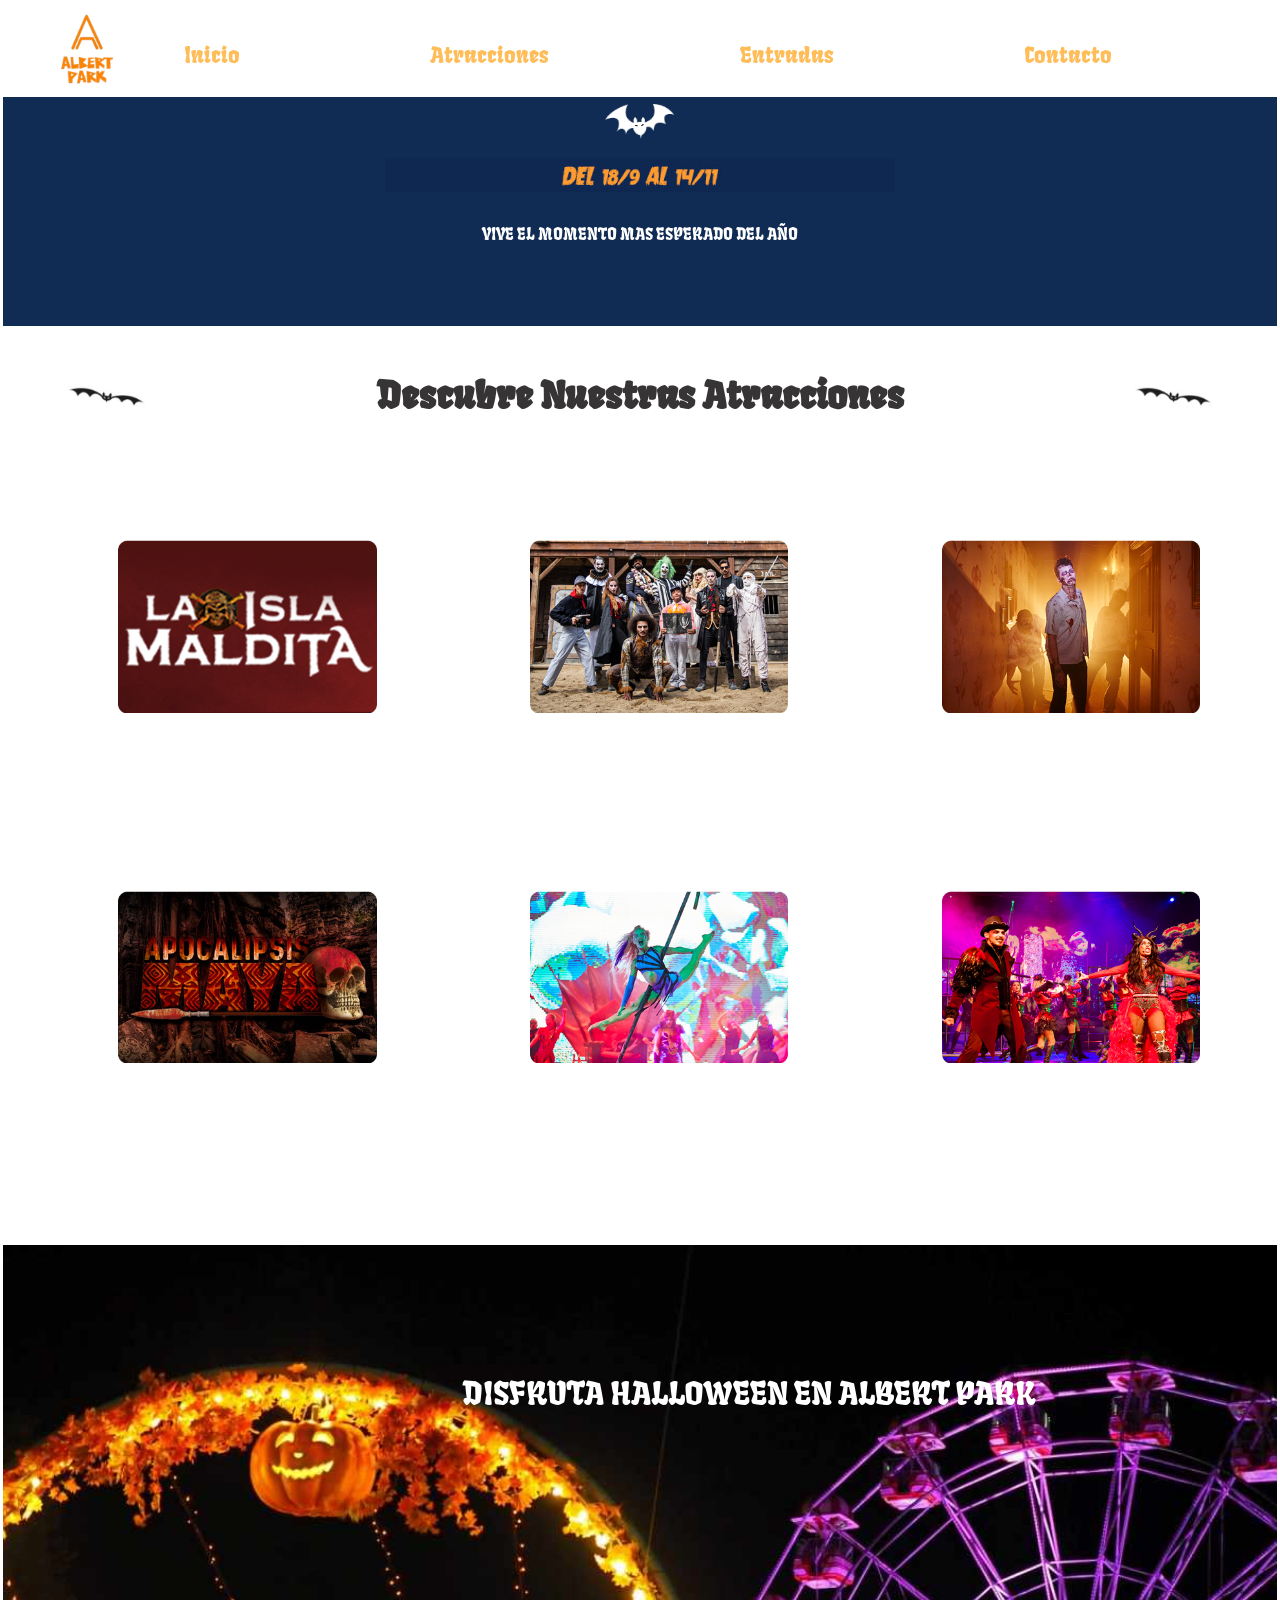
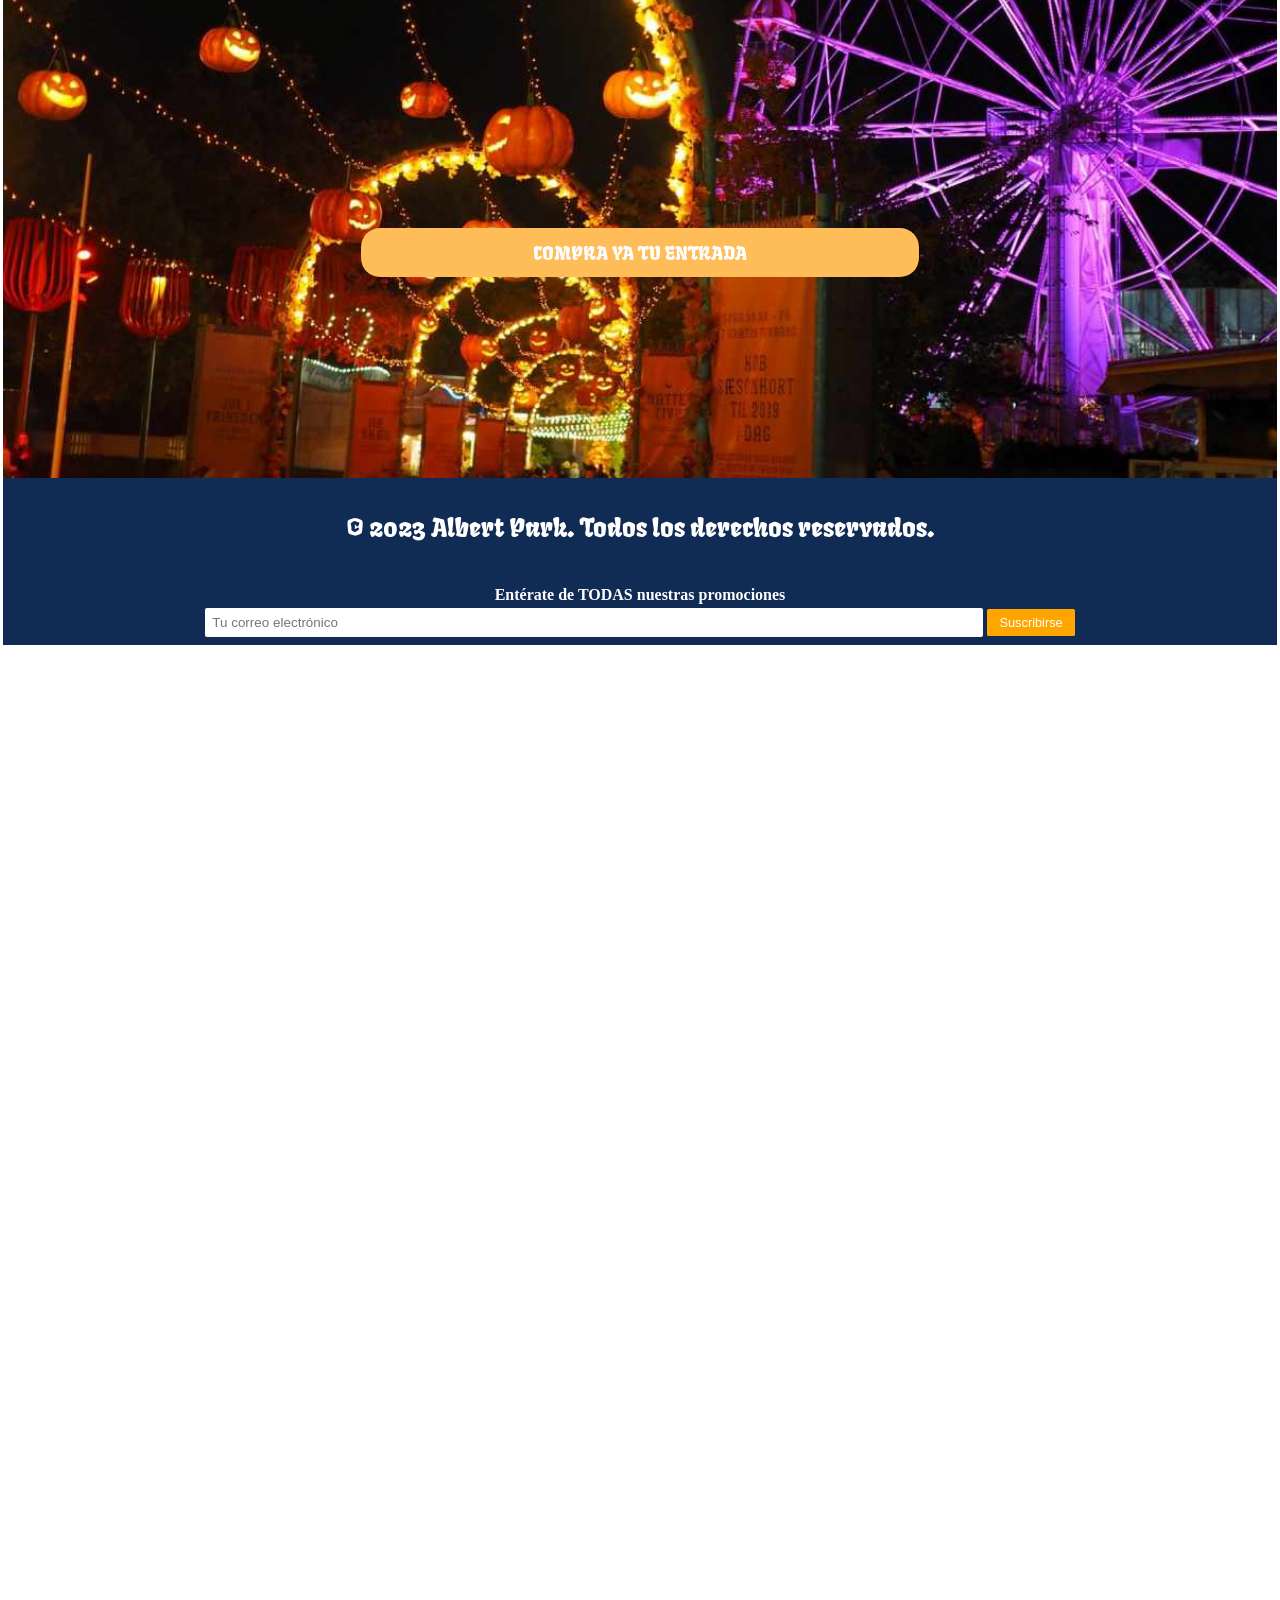
==== albertpark/index.html @ a66fbecc "Add files via upload" ====
<!DOCTYPE html>
<html lang="en">
<head>
    <meta charset="UTF-8">
    <meta http-equiv="X-UA-Compatible" content="IE=edge">
    <meta name="viewport" content="width=device-width, initial-scale=1.0">
    <title>Albert Park</title>
    <link rel="stylesheet" href="./css/style_index.css">
    <link rel="preconnect" href="https://fonts.googleapis.com">
    <link rel="preconnect" href="https://fonts.gstatic.com" crossorigin>
    <link href="https://fonts.googleapis.com/css2?family=Fruktur&display=swap" rel="stylesheet">
    <script src="https://cdn.jsdelivr.net/npm/sweetalert2@11"></script>

</head>


<body>
    <header>
    <nav>
            <div class="navigation">
                <img class="logo-img" src="./img/logo-custom.png" alt="Logo" style="max-width: 180px;">
                <p>
                    <ul id="nav-list">
                        <li><a href="index.html">Inicio</a>
                        </li>
                        <li><a href="atracciones.html">Atracciones</a>
                        </li>
                        <li><a href="entradas.html">Entradas</a>
                        </li>
                        <li><a href="contacto.html">Contacto</a>
                        </li>
                    </ul>
                </p>
            </div>
        </nav>
    </header>

    <main>
        <img class="principal" src="./img/murcielago.png" style="background: #102c54; width:6%;">
        <p><img class="principal" src="./img/fechas.jpg" style="width:40%"></p>
        <p style="font-family: 'Fruktur'">VIVE EL MOMENTO MAS ESPERADO DEL AÑO</p>
        <img class="animacion" src="./img/animation.gif" alt="">
        <p> ㅤ</p>
    </main>
    <div class="box">
        <img src="./img/murcielago-black.png">
        <h1>Descubre Nuestras Atracciones</h1>
        <img src="./img/murcielago-black.png">
    </div>
    </h3>

    <div class="card">
        <a href="atracciones.html"><img src="./img/foto-1.png" alt="Imagen 1"></a>
        <a href="atracciones.html"><img src="./img/foto-2.png" alt="Imagen 2"></a>
        <a href="atracciones.html"><img src="./img/foto-3.png" alt="Imagen 3"></a>
        <a href="atracciones.html"><img src="./img/foto-4.png" alt="Imagen 4"></a>
        <a href="atracciones.html"><img src="./img/foto-5.png" alt="Imagen 5"></a>
        <a href="atracciones.html"><img src="./img/foto-6.png" alt="Imagen 6"></a>
    </div>

    <div class="container">
        <img class="background"src="./img/img_halloween_index_bottom.jpg">
        <div class="top">DISFRUTA HALLOWEEN EN ALBERT PARK</div>
        <div class="bot" id="comprarEntrada">COMPRA YA TU ENTRADA</div>

    </div>
</body>
<footer>
    <div class="footer-content">
        <p>&copy; 2023 Albert Park. Todos los derechos reservados.</p>
    </div>
    <div class="newsletter">
        <h3>Entérate de TODAS nuestras promociones</h3>
        <form id="newsletter-form">
          <input type="email" placeholder="Tu correo electrónico" class="newsletter-input" id="email-input">
          <button class="newsletter-button" id="subscribe-button">Suscribirse</button>
        </form>

    </div>
</footer>

<script src="./script/script_index.js"></script>
</html>
---- albertpark/css/style_index.css ----
@charset "UTF-8";

.navigation {
   justify-content: center;
   display: flex;
   line-height: 170px;
    margin-bottom: 2em;
}
#nav-list li {
    display: inline-block;
    font-size: 18px;
    margin: 20px;
    vertical-align:bottom;
    line-height:normal;

}
.logo-img {
    position: absolute;
    left:8em;
    top:2em;
    margin: 0px 15px 15px 0px;
}
li{
    text-decoration: none;

}
a{
    font-size: 3em;
    text-decoration: none;
    color: #FFBD59
;
    padding:4em;
    font-family: 'Fruktur';
}
main{
    background: #102c54;
    display:grid;
}
.principal{
    display:block;
    margin:auto;
}
p{
    text-align: center;
    font-size: 40px;
    color:white;
    font-family: 'Fruktur';
}
ul{
    text-decoration: none;

}
.card {
    display: grid;
    align-items: center;
    grid-template-columns: repeat(3, 1fr);
    position: relative;
    margin-left: 6em;
}

.card img {
    width: 100%;
    margin-bottom: 50px;
    transition: transform 0.3s;
}

.card img:hover {
    transform: scale(1.2);
}


.box {
    display: flex;
    align-items: center;
    justify-content: space-between;
    margin-bottom: 7em;
    margin-top: 7em;
}

h1 {
    font-family: 'Fruktur';
    font-size: 6em;
    color: #363434;
    margin: 0;
}


.box img {
    margin: 0 10em;
}


 span{
     font-size: 35px;

 }
 .animacion{
    display:block;
    margin:auto;
    width:40%;
    margin-bottom: 30px;
 }
 .background{
    display:block;
    margin:auto;
    margin-top: 200px;
    width: 100%;
    height: 10%;
 }

body{
    zoom: 40%;
}
.top {
    position: absolute;
    top: 2em;
    left: 36%;
    font-size: 5em;
    margin-top: 2em;
  }
.bot {
    position: absolute;
    top: 70%;
    font-size: 3rem;
    background-color: #FFBD59;
    padding: 31px 61px;
    border-radius: 3rem;
    left: 0;
    right: 0;
    margin-left: auto;
    margin-right: auto;
    width: 40%;

  }
  .container {
    position: relative;
    text-align: center;
    color: white;
    font-family: 'Fruktur';
  }


footer {
    background-color: #102c54;
    color: white;
    padding: 20px 0;
    display: flex;
    justify-content: center;
    align-items: center;
    flex-wrap: wrap;
    text-align: center;
}

.footer-content {
    width: 100%;
}

.footer-content p {
    font-size: 4em;
}

.newsletter {
    width: 100%;
    text-align: center;
}

.newsletter h3 {
    font-size: 2.5em;
    margin-bottom: 10px;

}

.newsletter form {
    display: flex;
    align-items: center;
    justify-content: center;
}

.newsletter-input {
    width: 60%;
    padding: 15px;
    margin-right: 10px;
    border: 1px solid #fff;
    border-radius: 4px;
    font-size: 2.1em;
}

.newsletter-button {
    background-color: orange;
    color: white;
    border: none;
    padding: 15px 30px;
    border-radius: 4px;
    cursor: pointer;
    font-size: 2em;
}

.larger-popup {
    width: 1000px;
    font-size: 3em;
}
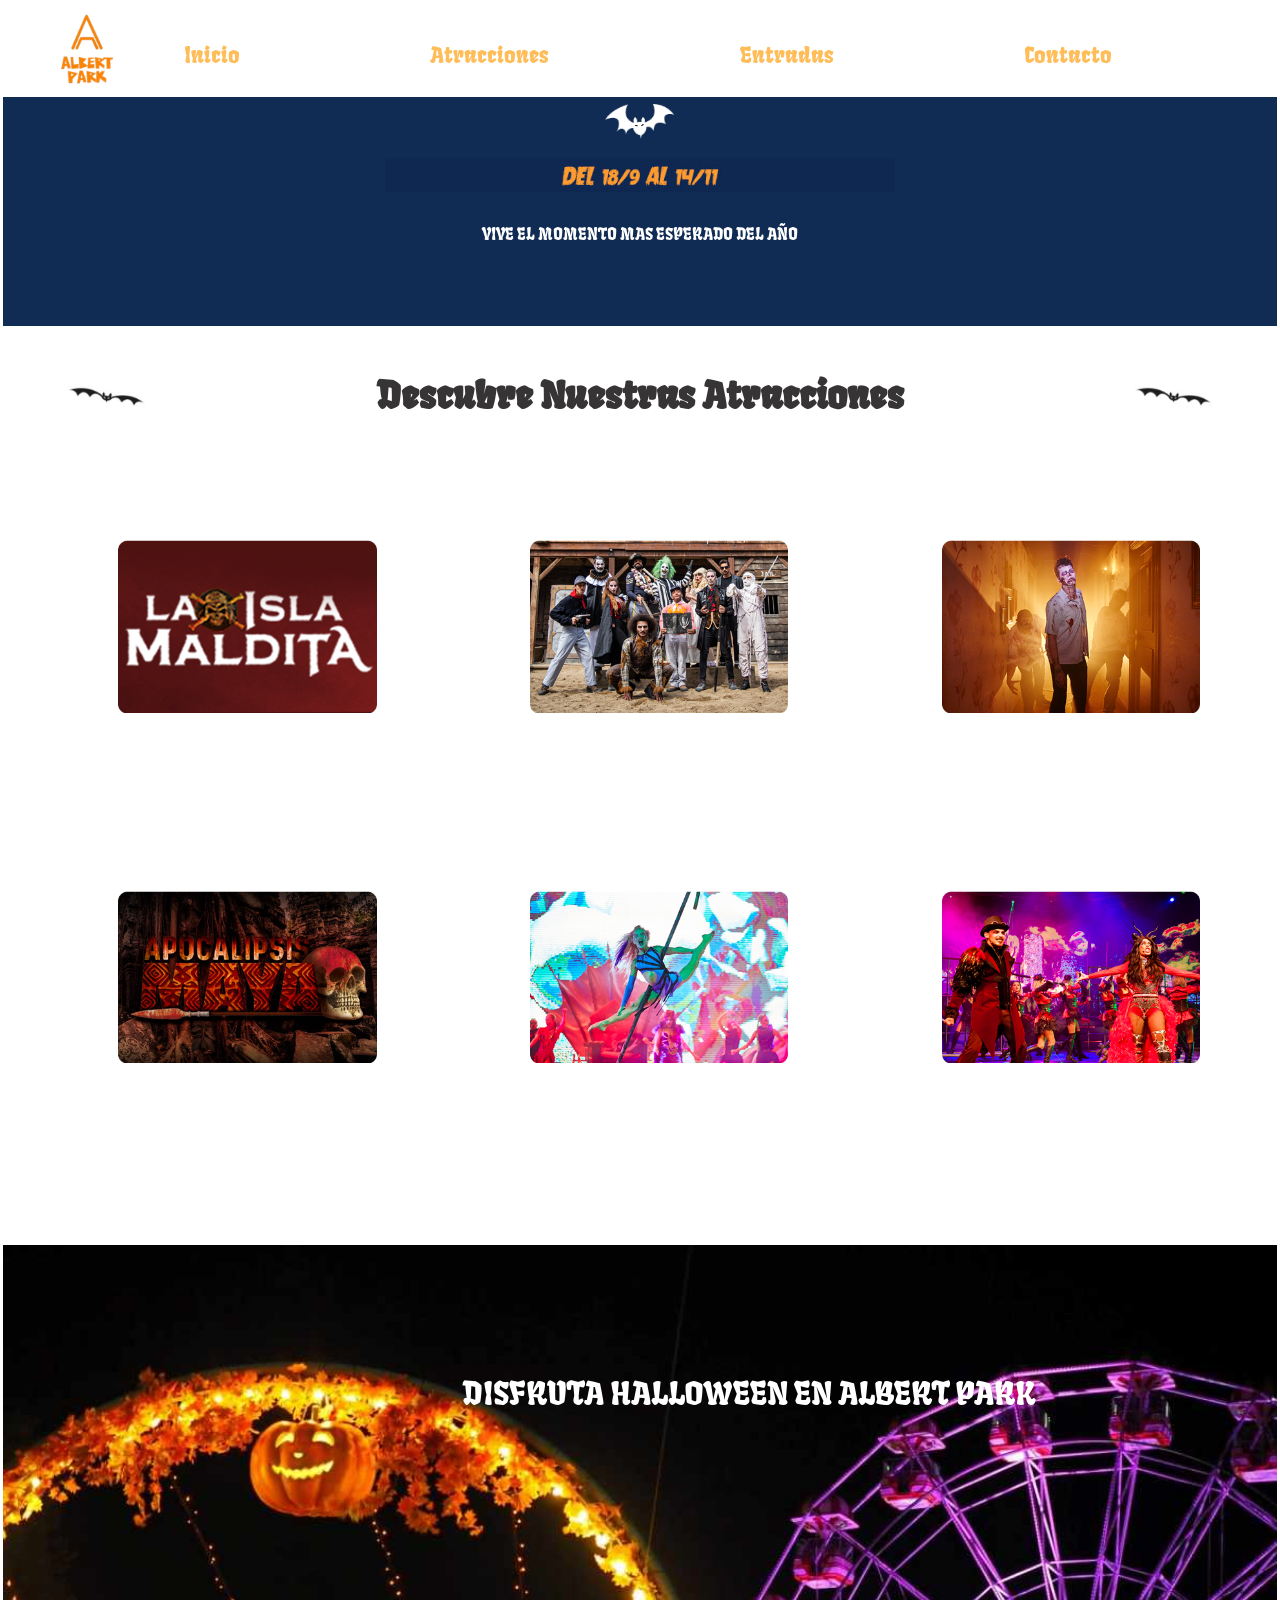
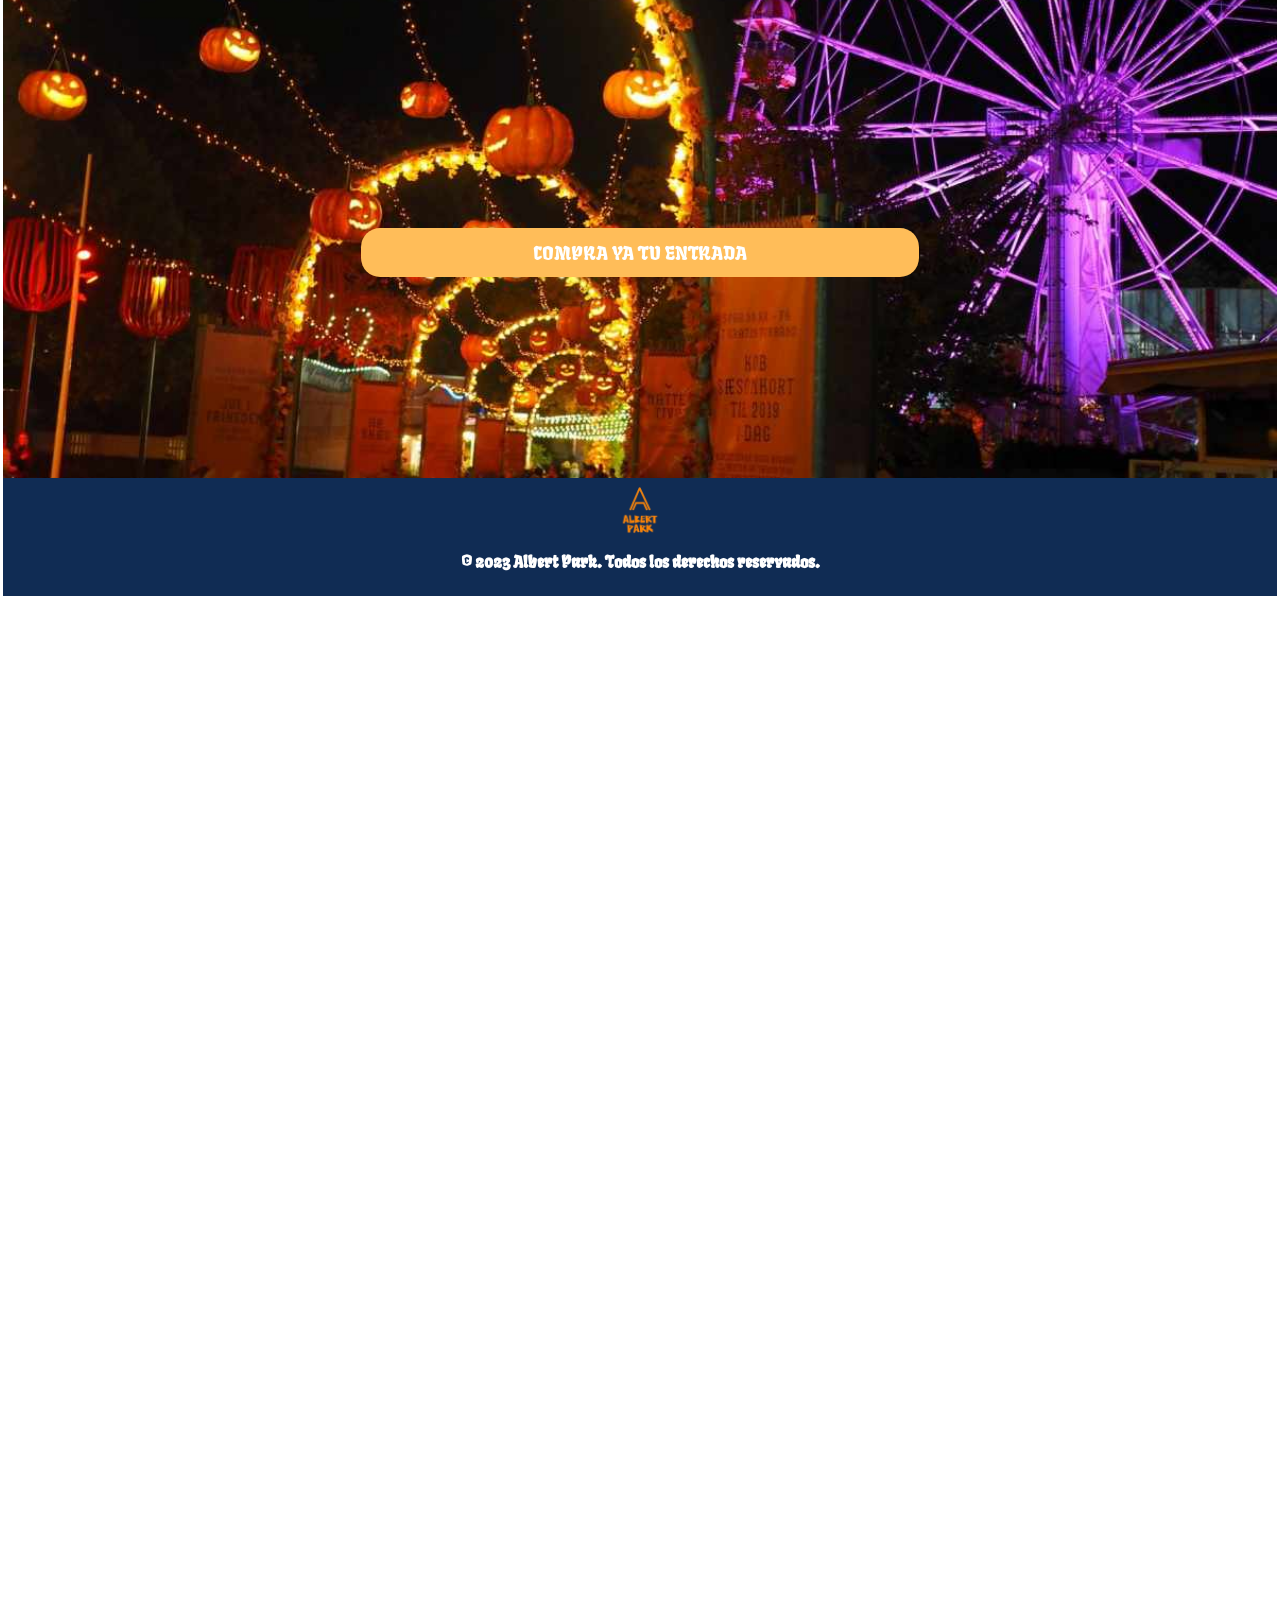
==== commit 54b9fbde: "Atracciones terminado" ====
--- a/albertpark/index.html
+++ b/albertpark/index.html
@@ -65,17 +65,18 @@
 
     </div>
 </body>
-<footer>
-    <div class="footer-content">
-        <p>&copy; 2023 Albert Park. Todos los derechos reservados.</p>
-    </div>
-    <div class="newsletter">
-        <h3>Entérate de TODAS nuestras promociones</h3>
-        <form id="newsletter-form">
-          <input type="email" placeholder="Tu correo electrónico" class="newsletter-input" id="email-input">
-          <button class="newsletter-button" id="subscribe-button">Suscribirse</button>
-        </form>
 
+<!--Footer-->
+<footer class="section novi-bg novi-bg-img page-footer page-footer-minimal text-center bg-gray-darker">
+    <div class="container container-wide">
+        <div class="row justify-content-sm-center align-items-md-center row-30">
+            <div class="col-md-10 col-lg-7 col-xl-4 text-xl-left">
+                <img class="logo-inverse" src="img/logo-custom.png" alt="" style="max-width: 120px"/>
+            </div>
+            <div class="col-md-10 col-lg-7 col-xl-4">
+                <p style="font-weight: bolder">© 2023 Albert Park. Todos los derechos reservados.</p>
+            </div>
+        </div>
     </div>
 </footer>
 
--- a/albertpark/css/style_index.css
+++ b/albertpark/css/style_index.css
@@ -204,3 +204,4 @@
 
 
 
+
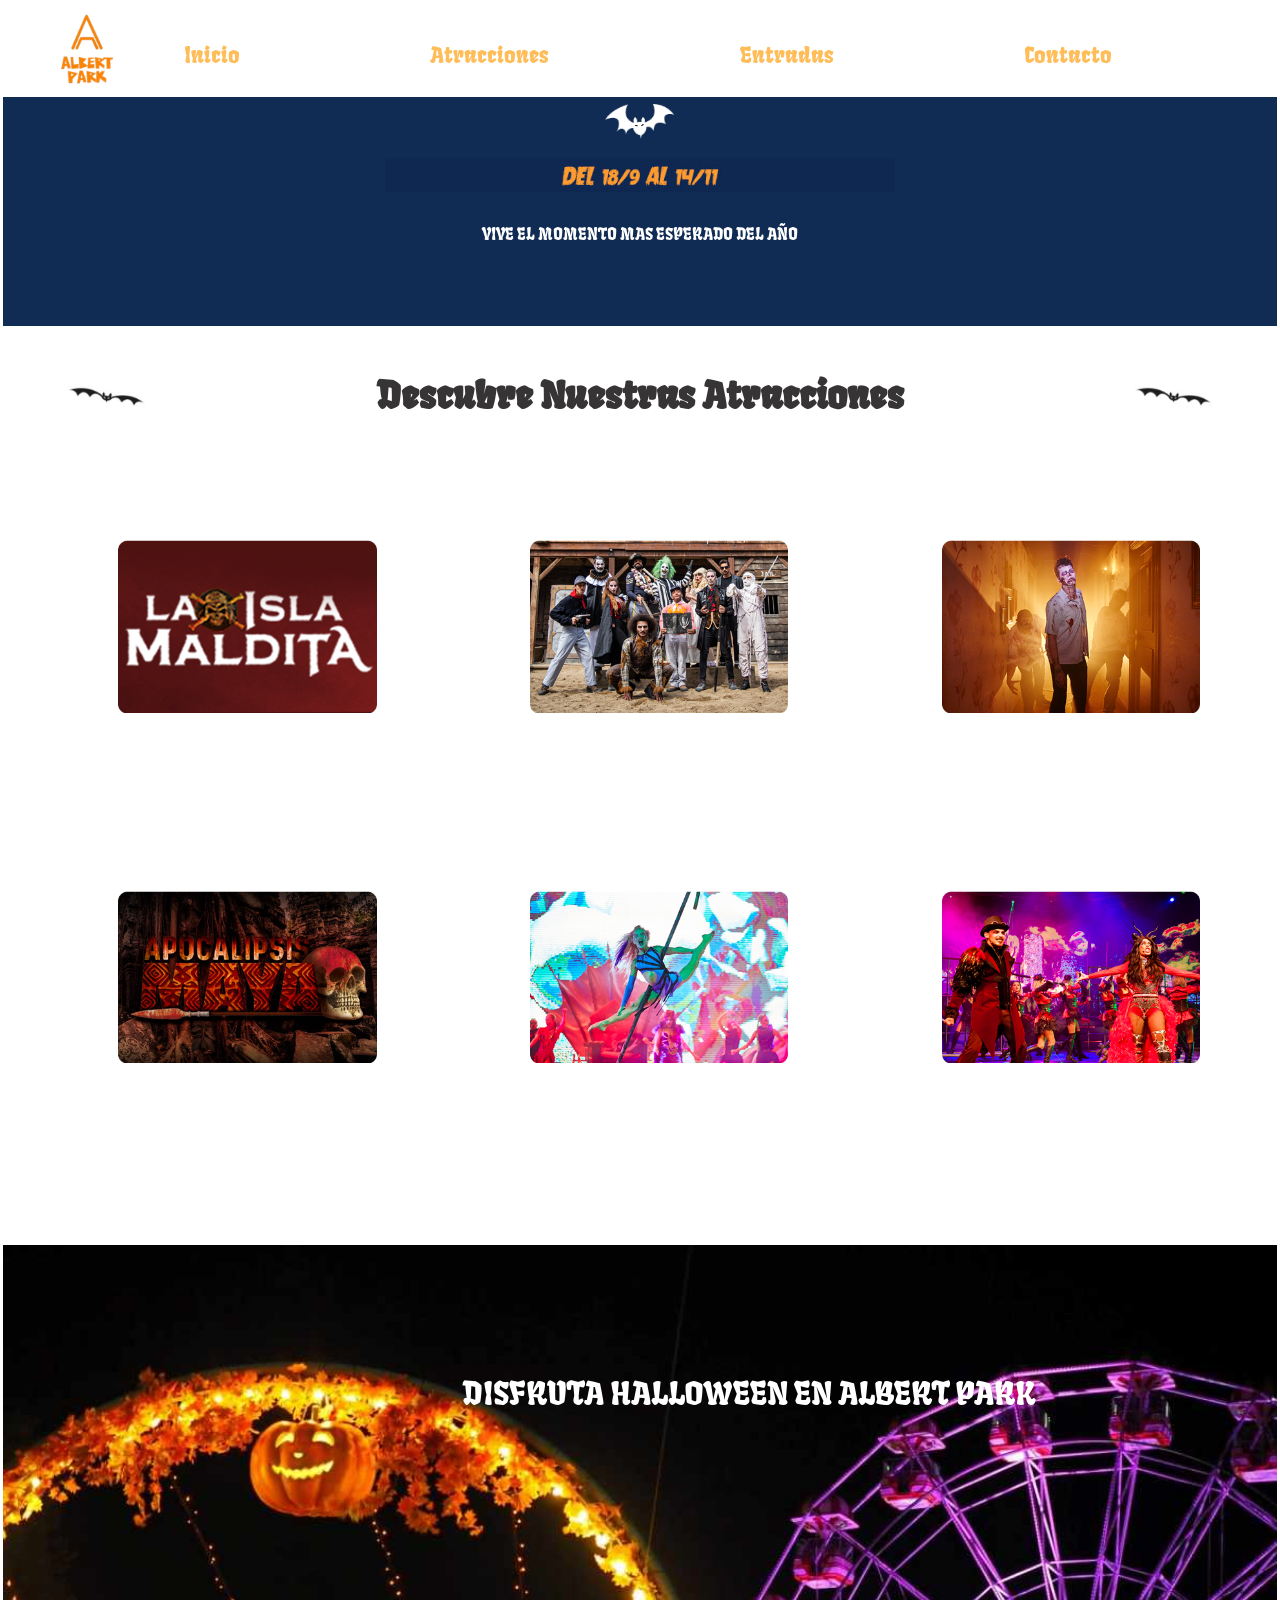
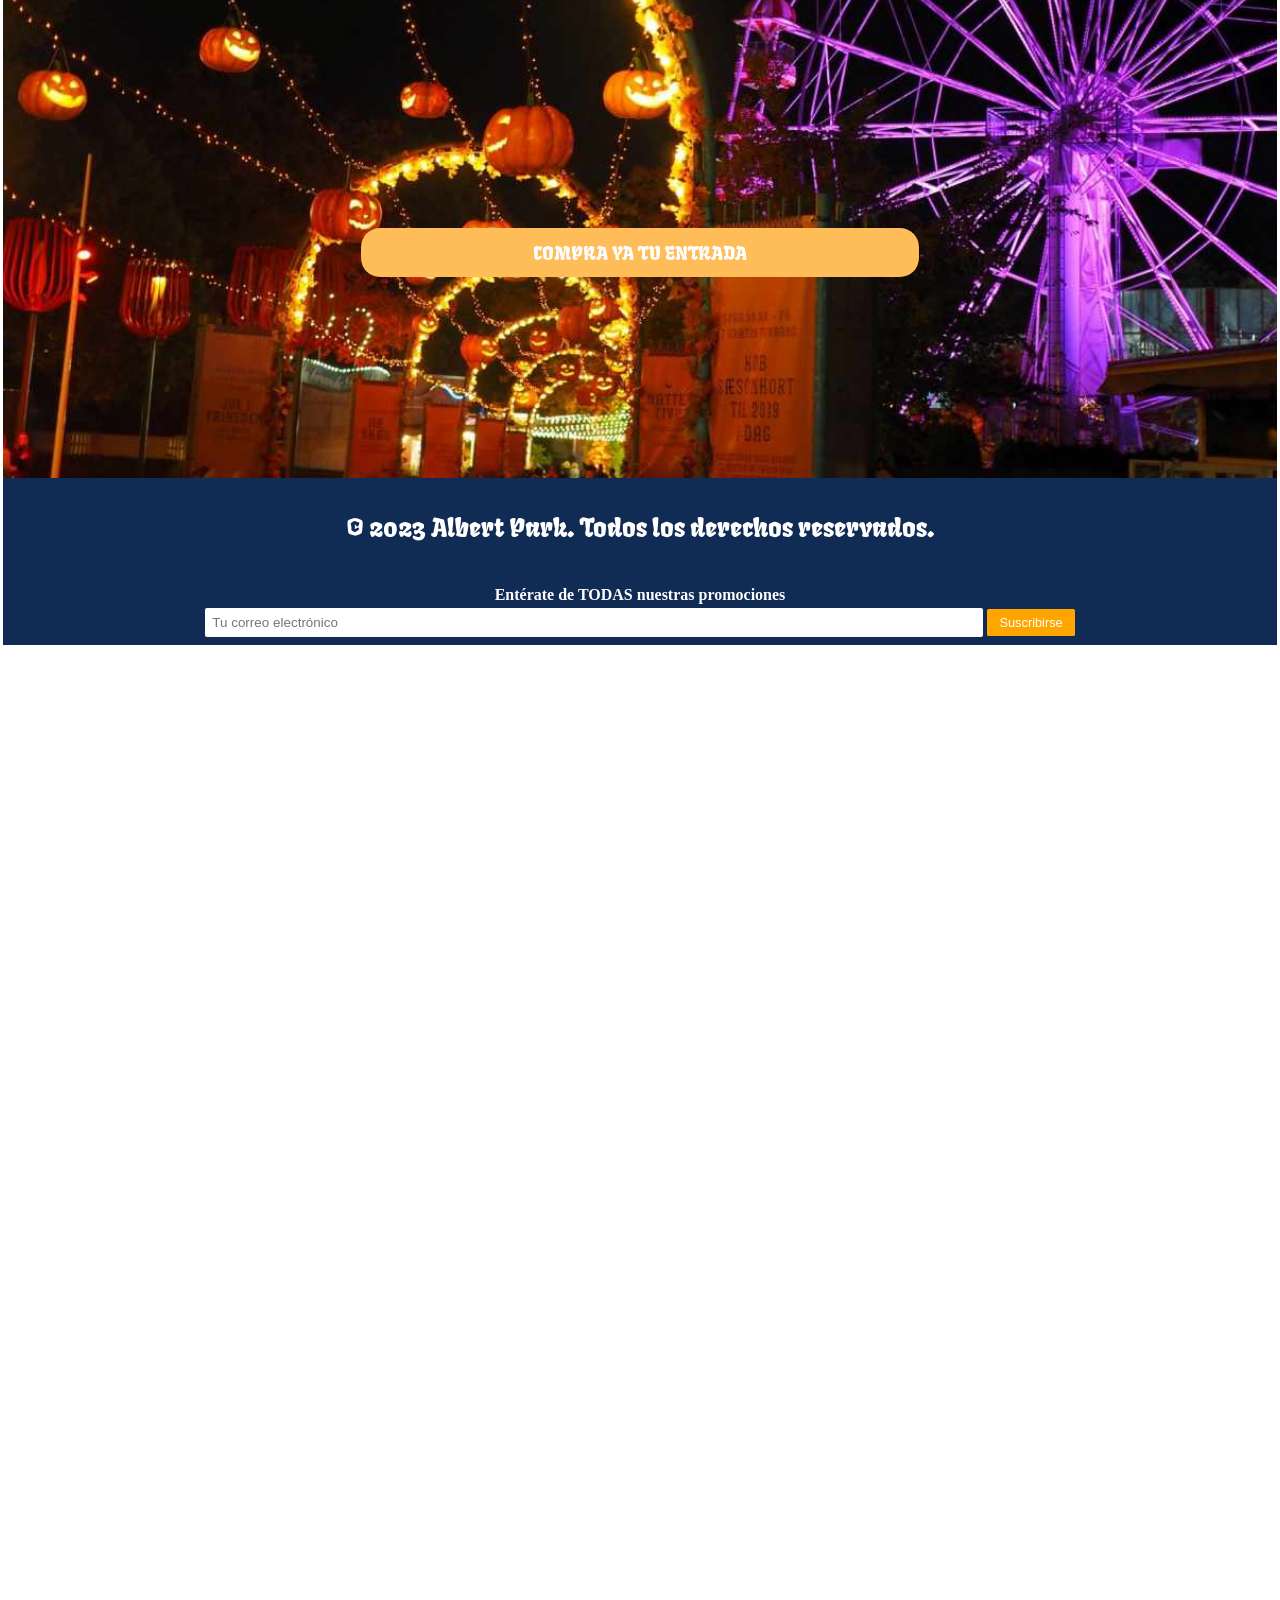
==== commit 198ea389: "cambios 19:00" ====
--- a/albertpark/index.html
+++ b/albertpark/index.html
@@ -7,9 +7,11 @@
     <title>Albert Park</title>
     <link rel="stylesheet" href="./css/style_index.css">
     <link rel="preconnect" href="https://fonts.googleapis.com">
+    <link rel="icon" href="./img/favicon.ico">
     <link rel="preconnect" href="https://fonts.gstatic.com" crossorigin>
     <link href="https://fonts.googleapis.com/css2?family=Fruktur&display=swap" rel="stylesheet">
     <script src="https://cdn.jsdelivr.net/npm/sweetalert2@11"></script>
+    <meta name="viewport" content="width=device-width, initial-scale=1.0">
 
 </head>
 
@@ -65,18 +67,17 @@
 
     </div>
 </body>
+<footer>
+    <div class="footer-content">
+        <p>&copy; 2023 Albert Park. Todos los derechos reservados.</p>
+    </div>
+    <div class="newsletter">
+        <h3>Entérate de TODAS nuestras promociones</h3>
+        <form id="newsletter-form">
+          <input type="email" placeholder="Tu correo electrónico" class="newsletter-input" id="email-input">
+          <button class="newsletter-button" id="subscribe-button">Suscribirse</button>
+        </form>
 
-<!--Footer-->
-<footer class="section novi-bg novi-bg-img page-footer page-footer-minimal text-center bg-gray-darker">
-    <div class="container container-wide">
-        <div class="row justify-content-sm-center align-items-md-center row-30">
-            <div class="col-md-10 col-lg-7 col-xl-4 text-xl-left">
-                <img class="logo-inverse" src="img/logo-custom.png" alt="" style="max-width: 120px"/>
-            </div>
-            <div class="col-md-10 col-lg-7 col-xl-4">
-                <p style="font-weight: bolder">© 2023 Albert Park. Todos los derechos reservados.</p>
-            </div>
-        </div>
     </div>
 </footer>
 
--- a/albertpark/css/style_index.css
+++ b/albertpark/css/style_index.css
@@ -82,6 +82,7 @@
     font-size: 6em;
     color: #363434;
     margin: 0;
+
 }
 
 
@@ -139,6 +140,62 @@
     font-family: 'Fruktur';
   }
 
+/* Estilos para el formulario de contacto */
+
+.container_contacto {
+    text-align: center;
+    padding: 20px;
+    background-color: #f0f0f0;
+    border-radius: 10px;
+    box-shadow: 0 0 10px rgba(0, 0, 0, 0.2);
+    max-width: 800px; /* Cambiado a 800px */
+    margin: 0 auto;
+}
+
+#h2_contacto {
+    font-size: 36px; /* Aumentado el tamaño del encabezado */
+    color: #333;
+}
+
+#contact-form {
+    text-align: left;
+    margin-top: 20px;
+}
+
+#contact-form label {
+    display: block;
+    margin-top: 15px; /* Aumentado el margen superior */
+    font-size: 24px; /* Aumentado el tamaño de las etiquetas */
+}
+
+#contact-form input[type="text"],
+#contact-form input[type="email"],
+#contact-form textarea {
+    width: 100%;
+    padding: 15px; /* Aumentado el tamaño de relleno */
+    margin-top: 10px; /* Aumentado el margen superior */
+    font-size: 20px; /* Aumentado el tamaño de texto */
+    border: 1px solid #ccc;
+    border-radius: 10px; /* Aumentado el radio del borde */
+}
+
+#contact-form textarea {
+    height: 200px; /* Aumentado la altura del área de texto */
+}
+
+#contact-form button {
+    display: block;
+    width: 100%;
+    padding: 15px; /* Aumentado el tamaño del relleno */
+    margin-top: 30px; /* Aumentado el margen superior */
+    background-color: #FFBD59;
+    color: #fff;
+    font-size: 24px; /* Aumentado el tamaño del botón */
+    border: none;
+    border-radius: 10px; /* Aumentado el radio del borde */
+    cursor: pointer;
+}
+
 
 footer {
     background-color: #102c54;
@@ -202,6 +259,67 @@
 
 
 
-
-
-
+@media (max-width: 768px) {
+    .navigation {
+        display: flex;
+        justify-content: space-between;
+        align-items: center;
+        line-height: normal;
+        margin-bottom: 3em;
+    }
+
+    #nav-list {
+        display: flex;
+        align-items: center;
+    }
+
+    #nav-list li {
+        display: inline-block;
+        font-size: 18px;
+        margin: 2em;
+    }
+
+    .logo-img {
+        left: 2em;
+        top: 1em;
+        max-width: 100px;
+    }
+
+    a {
+        font-size: 2em;
+        padding: 2em;
+    }
+
+    .card {
+        grid-template-columns: repeat(1, 1fr);
+        margin-left: 0;
+    }
+
+    .box {
+        flex-direction: column;
+        align-items: center;
+        margin: 2em 0;
+    }
+
+    .top {
+        position: static;
+        font-size: 3em;
+        text-align: center;
+    }
+
+    .bot {
+        position: static;
+        font-size: 2em;
+        text-align: center;
+        padding: 10px 20px;
+        margin-bottom: 2em;
+    }
+
+    .container {
+        position: static;
+        text-align: center;
+    }
+}
+
+
+
